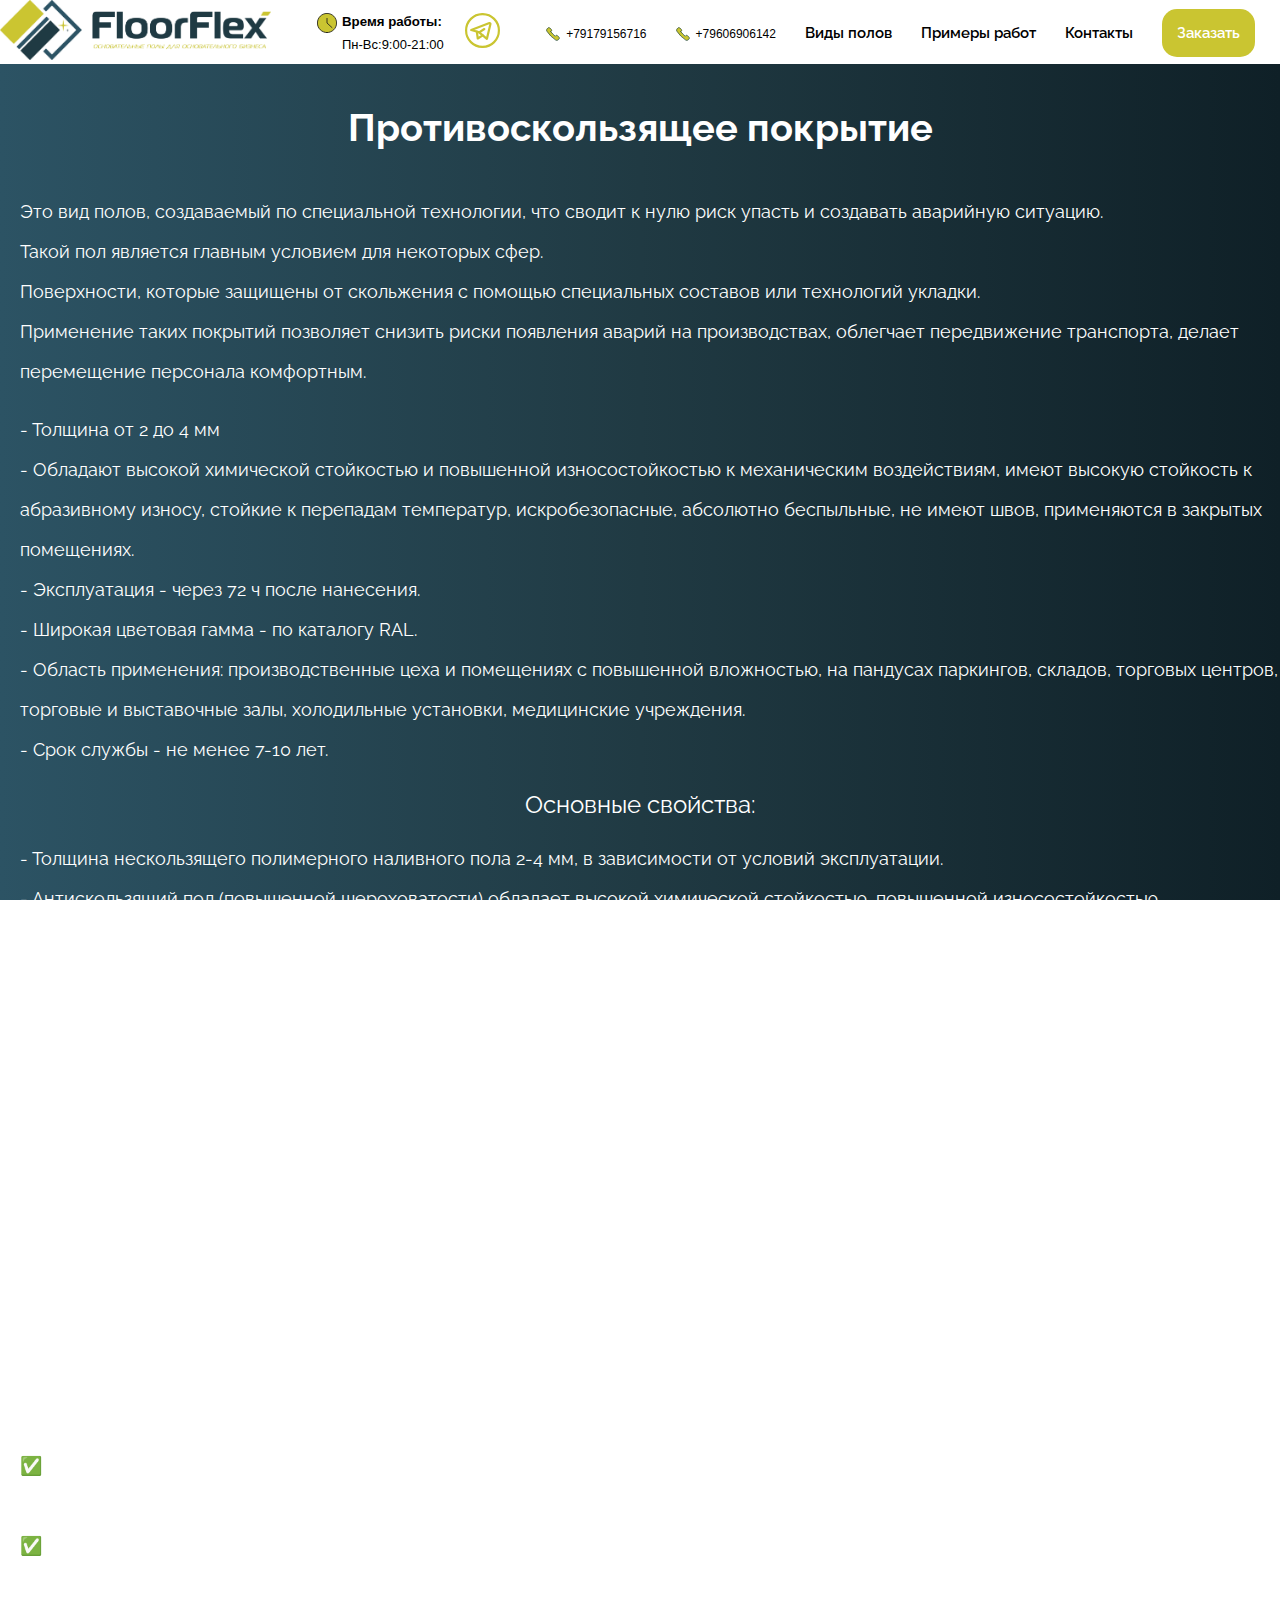
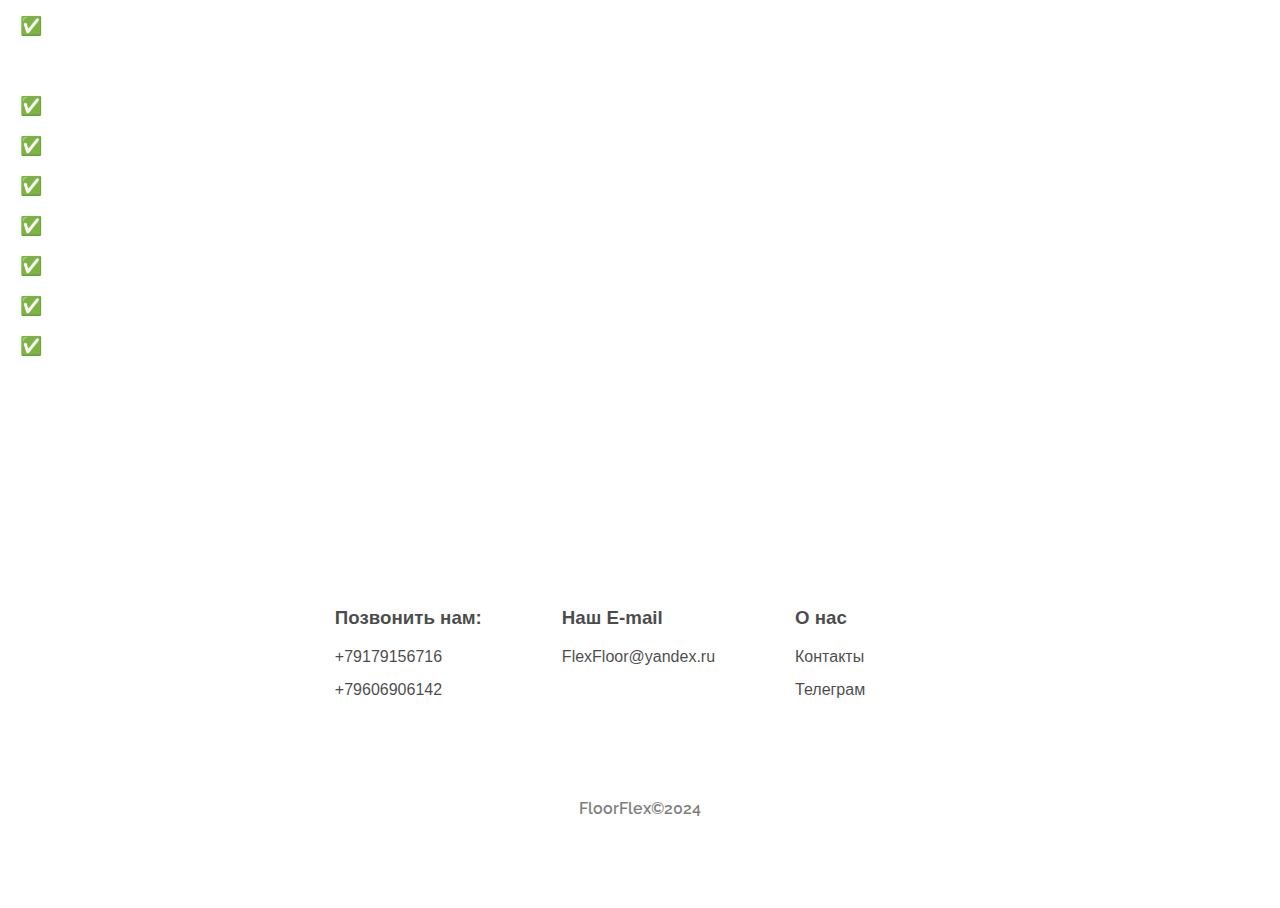
==== Antislip.html @ 3ca64475 "Предфинальная версия без адаптива" ====
<!DOCTYPE html>
<html lang="en">
<head>
    <meta charset="UTF-8">
    <meta name="viewport" content="width=device-width, initial-scale=1.0">
    <title>Полимерные полы FloorFLex</title>
    <link rel="stylesheet" href="Antislip.css">
    <link rel="icon" href="img/Favicon.png" type="image/svg+xml">
    <link href="https://fonts.googleapis.com/css2?family=Raleway:wght@100;300;400;500;600;700;800&display=swap" rel="stylesheet">
</head>
<body>
    <header>
        <div class="header2">
            <a href="index.html" id="hed">
                <img class="header__logo" src="img/Logot.jpg" alt="logo">
            </a>
        </div>
        <div class="contacts">
            <h5>Время работы:</h5>
            <span>Пн-Вс:9:00-21:00</span>
        </div>
        <div class="contacts-tg">
            <a href="https://t.me/FlexFloor"><img src="img/Telegram 2.svg" alt=""></a>

        </div>
        <div class="button">
            <a href="tel:74959999999" class="phones">+79179156716</a>
            <a href="tel:74959999999" class="phones">+79606906142</a>
            <a href="Floor.html">Виды полов</a>
            <a href="floorabout.html">Примеры работ</a>
            <a href="contacts.html">Контакты</a>
            <a href="#" class="open_pop_up">Заказать</a>
        </div>

        <div class="pop_up" id="pop_up">
            <div class="pop_up_container">
                <div class="pop_up_body" id="pop_up_body">
                    <form id="contactForm" action="sendmail.php" method="post">
                        <input type="text" name="name" placeholder="Введите имя">
                        <input type="text" name="phone" placeholder="Номер Телефона">
                        <input type="email" name="email" placeholder="Ваш-email"><br/>
                        <label for="budget2"></label>
                        <select name="floor" id="budget2">
                            <option value="">Какой пол?</option>
                            <option value="Epoxy">Эпоксидные</option>
                            <option value="Acrylic">Акриловые</option>
                            <option value="Polyurethane">Полиуретановые</option>
                        </select>
                        <button type="submit">Оставить заказ</button>
                    </form>
                    <div class="pop_up_close" id="pop_up_close">&#10006</div>
                </div>
            </div>
        </div>
    </header>
    <section class="about">
        <div class="about__images">
            <h1>Противоскользящее покрытие</h1>
            <h3> Это вид полов, создаваемый по специальной технологии, что сводит к нулю риск упасть и создавать аварийную ситуацию.<br/> Такой пол является главным условием для некоторых сфер.<br/> Поверхности, которые защищены от скольжения с помощью специальных составов или технологий укладки.<br/> Применение таких покрытий позволяет снизить риски появления аварий на производствах, облегчает передвижение транспорта, делает перемещение персонала комфортным.</h3>
            <h3>- Толщина от 2 до 4 мм<br/>- Обладают высокой химической стойкостью и повышенной износостойкостью к механическим воздействиям, имеют высокую стойкость к абразивному износу, стойкие к перепадам температур, искробезопасные, абсолютно беспыльные, не имеют швов, применяются в закрытых помещениях.<br/>- Эксплуатация - через 72 ч после нанесения.<br/>- Широкая цветовая гамма  - по каталогу RAL.<br/>- Область применения: производственные цеха и помещениях с повышенной вложностью, на пандусах паркингов, складов, торговых центров, торговые и выставочные залы, холодильные установки, медицинские учреждения.<br/>- Срок службы - не менее 7-10 лет.</h3>
            </div>
        </div>
        <div class="about__images3">
            <h2>Основные свойства:</h2>
            <h3>- Толщина нескользящего полимерного наливного пола 2-4 мм, в зависимости от условий эксплуатации.<br/>- Антискользящий пол (повышенной шероховатости) обладает высокой химической стойкостью, повышенной износостойкостью, декоративностью и долговечностью.<br/>- Преимущества высоконаполненных покрытий (высоконаполненные антискользящие полы) заключаются в более высокой стойкости к ударным нагрузкам и сопротивлении абразивному истиранию.<br/>- Высоконаполненные антискользящие полы близки по своим свойствам к полимербетонам и полимеррастворам - введение большого количества наполнителя (до 85%) позволяет резко снизить коэффициент линейного расширения покрытия, приблизив его к соответствующему показателю бетонного основания.<br/>- Поэтому, при изменении температуры всей конструкции в целом, в зоне контакта покрытия с основанием практически не возникают напряжения, которые, как правило, являются причиной трещинообразования и отслоения малонаполненных полимерных покрытий.<br/>- Относительно большая толщина слоя покрытия высоконаполненных антискользяших полов (4-8 мм) позволяет в некоторой степени компенсировать отдельные неровности основания.</h3>
        </div>
        <div class="about_polyu">
            <h1>Преимущества промышленных наливных полов</h1>
            <h3>&#9989Возможность укладки на основаниях, выполненных из различных материалов (бетона, металла, дерева, пластика, и пр.) .Это обусловлено тем, что наливной самовыравнивающийся пол обладает отличными адгезионными свойствами;<br/>&#9989Устойчивость к ударам и износостойкость, обеспечивающие долговечность покрытия (от 15 до 40 лет, в зависимости от интенсивности механических нагрузок);<br/>&#9989Монолитность и беспыльность основания. Такая полимерная стяжка полностью герметизирована и является устойчивой к внешним воздействиям;<br/>&#9989Отличная стойкость к агрессивным средам;<br/>&#9989Идеальная ровность там, где при подготовке используются специальные самовыравнивающиеся смеси;<br/>&#9989Хорошие гигиенические свойства, защищающие бетонные полы от влияния микроорганизмов, грибков и плесени;<br/>&#9989Простота ухода;<br/>&#9989Термостойкость;<br/>&#9989Пожаробезопасность;<br/>&#9989Высокие декоративные свойства.</h3>
        </div>
    </section>
    <div class="pop-up">
        <span>&times;</span>
        <img src="img/4.jpg">
    </div>
    <script src="main.js"></script>
</body>
</html>
<footer>
    <div class="footer__container">
        <div class="footer__group">
            <h3>Позвонить нам:</h3>
            <div class="footer__links">
            <a href="tel:74959999999">+79179156716</a>
            <a href="tel:74959999999">+79606906142</a>
            </div>
        </div>
        <div class="footer__group2">
            <h3>Наш E-mail</h3>
            <div class="footer__links2">
                <a href="mailto:FlexFloor@yandex.ru">FlexFloor@yandex.ru</a>
            </div>
          </div>
          <div class="footer__group3">
            <h3>О нас</h3>
            <div class="footer__links3">
                <a href="contacts.html">Контакты</a>
                <a href="https://t.me/FlexFloor">Телеграм</a>
            </div>
          </div>
    </div>
    <div class="footer__copyright">FloorFlex©2024</div>
</footer>
---- Antislip.css ----
body{
    font-family: 'Raleway', sans-serif;
    color: #FFF;
    margin: 0;
}
header{
    display: flex;
    justify-content: space-between;
    align-items: center;
    position: sticky;
    background-color: #fff;
    top: 0;
    z-index: 1;
}
.header2{
    display: flex;
    justify-content: space-between;
    align-items: center;
    position: sticky;
    background-color: #fff;
    top: 0;
}
.header__logo{
    height: 60px;
}
a{
    text-decoration: none;
    color: black;
    margin-bottom: 15px;
}
header a{
    font-size: 15px;
    font-weight: 600;
    margin-right: 25px;
    margin-bottom: auto;
}
button{
    font-family: 'Raleway', sans-serif;
    font-size: 15px;
    color: #fff;
    background-color: #213053;
    border: none;
    border-radius: 15px;
    cursor: pointer;
    box-shadow: 0 16px 36px rgb(52 213 68 / 22%);
    padding: 15px;
}
.about__info{
    max-width: 550px;
}
.about__info img{
    height: 300px;
}
.about{
    background: #0F2027;  /* fallback for old browsers */
    background: -webkit-linear-gradient(to right, #2C5364, #203A43, #0F2027);  /* Chrome 10-25, Safari 5.1-6 */
    background: linear-gradient(to right, #2C5364, #203A43, #0F2027); /* W3C, IE 10+/ Edge, Firefox 16+, Chrome 26+, Opera 12+, Safari 7+ */
    background-repeat: no-repeat;
    background-position: center center;
    background-attachment: fixed;
    background-size: cover;
    -o-background-size: cover;
    -moz-background-size: cover;
    -webkit-background-size:cover;
}
.about h1{
    font-size: 70px;
    line-height: 76px;
}
.about p{
    font-size: 18px;
    line-height: 30px;
    opacity: 0.8;
}
.about button{
    font-size: 18px;
    border-radius: 20px;
    padding: 20px 25px;
    margin-top: 20px;
}
.about{
    padding-top: 1px;
    padding-bottom: 115px;
}
.about h3{
    font-weight: normal
}
.form__container{
    width: 550px;
}
.form{
    background-color: #1d263a;
    color: #fff;
    padding: 11px;
    text-align: center;
    display: flex;
    justify-content: center;
}
.form h1{
    font-size: 48px
}
.form p{
    font-size: 18px;
    opacity: 0.65;
}
.form__group{
    display: flex;
    flex-direction: column;
    text-align: left;
}
.container{
    display: flex;
    flex-direction: column;
    justify-content: space-evenly;
}
.form form{
    display: grid;
    grid-gap: 20px;
    margin-top: 60px;
}
.form label{
    font-size: 18px;
    font-weight: 600;
    margin-bottom: 15px;
}
.form input{
    font-size: 18px;
    color: #213053;
    height: 60px;
    padding-bottom: 0;
    padding-top: 0;
    padding-left: 20px;
    padding-right: 20px;
    border-radius: 15px;
    border-radius: none;
}
.form select{
    font-size: 18px;
    color: #213053;
    height: 60px;
    padding-bottom: 0;
    padding-top: 0;
    padding-left: 20px;
    padding-right: 20px;
    border-radius: 15px;
    border-radius: none;
}
.form__submit{
    font-size: 18px;
    font-weight: 600;
    margin-top: 40px;
}
select{
    appearance: none;
}
input{
    outline: none;
}
footer{
    margin-top: 90px;
    margin-bottom: 90px;
    margin-left: 20px;
    margin-right: 20px;
    font-weight: 600;
    font-size: 16px;
    background-color: #fff;
}
.footer__container{
    display: flex;
    justify-content: center;
    font-family: sans-serif;
    font-weight: lighter;
}
button:hover{
    transition-timing-function: ease-in;
    background-color: #f6980c;
    box-shadow: 0 16px 36px rgb(246 152 12 / 22%);
    transition: 0.3s;
}
.footer__copyright{
    margin-top: 40px;
    text-align: center;
    opacity: 0.5;
    color: #000;
}
.footer__group{
    margin-right: 80px;
    opacity: 0.7;
    margin-bottom: 30px;
}
.footer__group2{
    margin-right: 80px;
    opacity: 0.7;
    margin-bottom: 30px;
}
.footer__group3{
    margin-right: 80px;
    opacity: 0.7;
    margin-bottom: 30px;
}
.footer__links{
    display: flex;
    flex-direction: column;
    margin-bottom: 15px;
}
.footer__links2{
    display: flex;
    flex-direction: column;
    margin-bottom: 15px;
}
.footer__links3{
    display: flex;
    flex-direction: column;
    margin-bottom: 15px;
}
.gallery{
    overflow: hidden;
    padding: 2rem 0;
    text-align: center;
    background-image: url();
}
.gallery .img{
    width: 100%;
    max-width: 34rem;
    height: 22rem;
    display: inline-block;
    overflow: hidden;
    border: .1rem solid #fff;
    margin: 1rem;
    cursor: pointer;
    border-radius: 15px;
}
.gallery .img img{
    width: 100%;
    height: 100%;
    object-fit: cover;
    transition: 0.3s;
    
}
.gallery .img img:hover{
    transform: scale(1.2);
}
.pop_up {
    display: none;
    position: fixed;
    left: 50%;
    top: 50%;
    transform: translate(-50%, -50%);
    padding: 20px;
    z-index: 2;
    background: rgba(0, 0, 0, .8);
    width: 100%;
    height: 100%;
  }
  
  .active {
    display: block;
  }
  .open_pop_up{
    font-family: 'Raleway', sans-serif;
    font-size: 15px;
    color: #fff;
    background-color: #cac531;
    border: none;
    border-radius: 15px;
    cursor: pointer;
    padding: 15px;
  }
  .open_pop_up:hover{
    transition-timing-function: ease-in;
    background-color: #FFE000;
    transition: 0.3s;
  }
  .pop_up_body{
    margin: auto;
    width: 500px;
    background-color: #213053;
    border-radius: 10px;
    text-align: center;
    padding: 50px 15px 60px 15px;
    position: relative;
    margin-top: 30px;
  }
  .pop_up_body button:hover{
    transition-timing-function: ease-in;
    background-color: #FFE000;
    transition: 0.3s;
  }
  .pop_up_body input{
    display: block;
    margin: 25px auto 0px auto;
    width: 330px;
    padding: 17px 20px;
    background-color: #fff;
    border-radius: 10px;
    border: none;
    font-weight: 500;
    font-size: 18px;
    color: black;
  }
  .pop_up_body button{
    cursor: pointer;
    display: block;
    width: 330px;
    margin: 20px auto 0px auto;
    padding: 20px 0px;
    font-weight: 500;
    font-size: 16px;
    border: none;
    color: #fff;
    border-radius: 18px;
    background-color: #cac531;
  }
  .pop_up_body select{
    display: block;
    font-size: 18px;
    color: #89909f;
    height: 60px;
    border-radius: 10px;
    width: 370px;
    margin: 0px auto 0px auto;
    padding: 17px 20px;
    font-weight: 500;
  }
  .pop_up_close{
    position: absolute;
    top: 15px;
    right: 15px;
    font-size: 21px;
    cursor: pointer;
    color: #cac531;
  }
  .pop-up{
    display: none;
  }
  .contacts{
    background-image: url(img/watch3.svg);
    background-position: left center;
    background-size: 20px 20px;
    background-repeat: no-repeat;
    padding-left: 25px;
    color: #000;
    line-height: 0px;
    margin-bottom: auto;
    font-family: sans-serif;
  }
  .contacts span{
    font-size: 13px;
  }
.phones{
    background-image: url(img/phones.svg);
    background-position: left center;
    background-size: 14px 14px;
    background-repeat: no-repeat;
    padding-left: 20px;
    font-family: sans-serif;
    font-weight: lighter;
    font-size: 12px;
}
.contacts-tg a img{
    width: 35px;
    height: 35px;
}
.footer__container{
    color: #000;
}
.about__images h4{
    font-size: 18px;
    margin-left: 20px;
    line-height: 40px;
}
.about h3{
    font-size: 18px;
    margin-left: 20px;
    line-height: 40px;
}
.about__images h1{
    display: flex;
    justify-content: center;
}
.about h1{
    font-size: 38px;
    line-height: 76px;
    text-align: center;
}
.about__images3 h2{
    display: flex;
    justify-content: center;
    font-weight: normal;
}
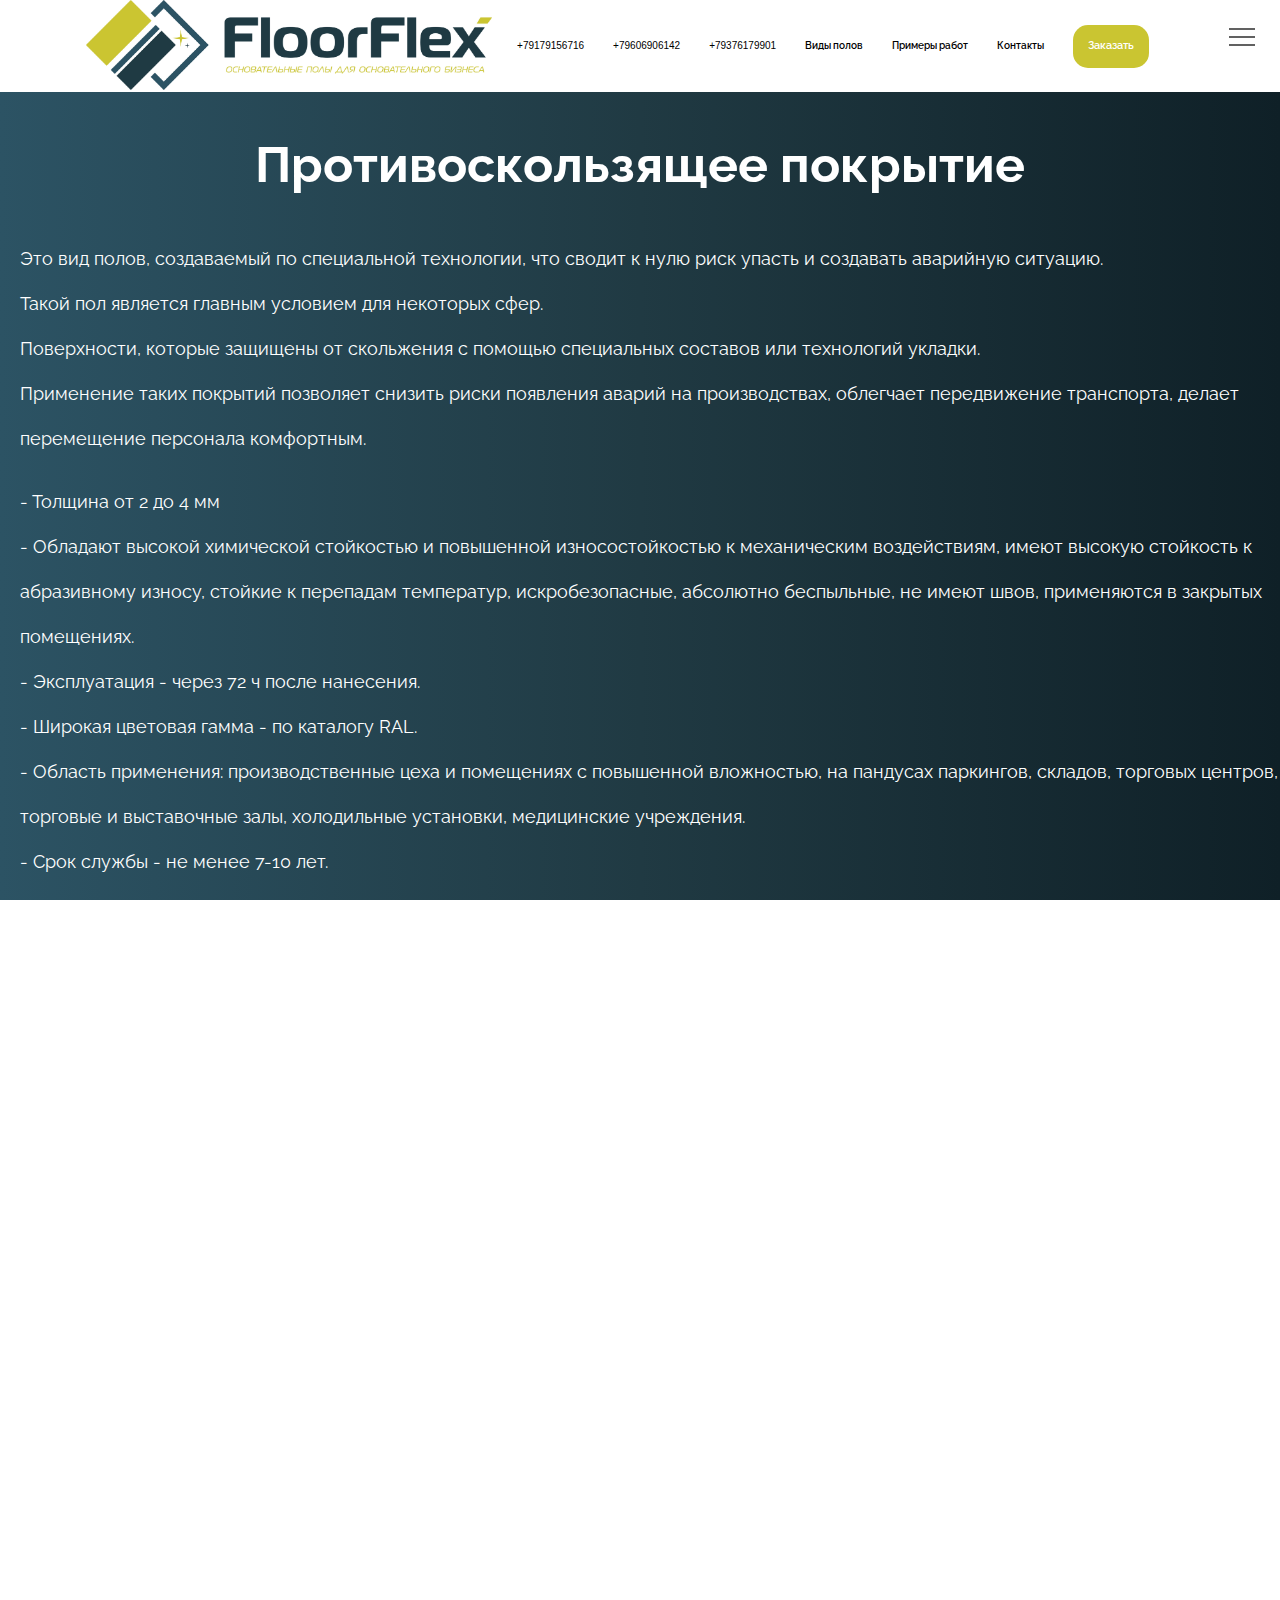
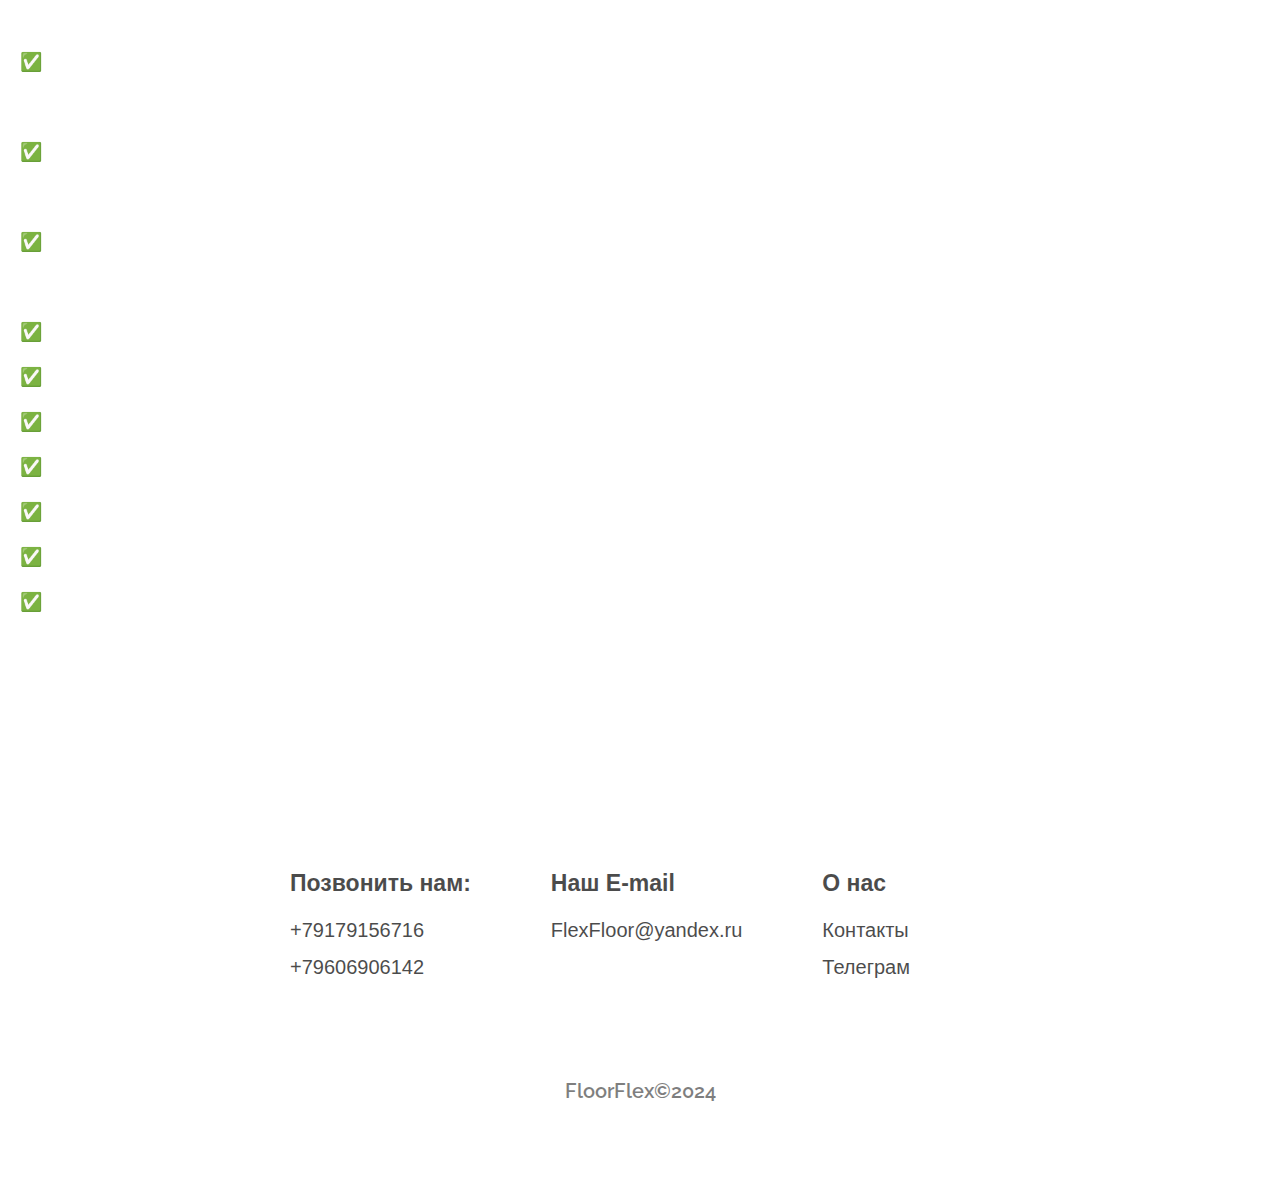
==== commit 4cdd5722: "Финал" ====
--- a/Antislip.html
+++ b/Antislip.html
@@ -15,37 +15,38 @@
                 <img class="header__logo" src="img/Logot.jpg" alt="logo">
             </a>
         </div>
-        <div class="contacts">
-            <h5>Время работы:</h5>
-            <span>Пн-Вс:9:00-21:00</span>
-        </div>
-        <div class="contacts-tg">
-            <a href="https://t.me/FlexFloor"><img src="img/Telegram 2.svg" alt=""></a>
-
-        </div>
         <div class="button">
             <a href="tel:74959999999" class="phones">+79179156716</a>
             <a href="tel:74959999999" class="phones">+79606906142</a>
+            <a href="tel:74959999999" class="phones">+79376179901</a>
             <a href="Floor.html">Виды полов</a>
             <a href="floorabout.html">Примеры работ</a>
             <a href="contacts.html">Контакты</a>
             <a href="#" class="open_pop_up">Заказать</a>
         </div>
+        <div class="hamburger-menu">
+            <input id="menu__toggle" type="checkbox" />
+            <label class="menu__btn" for="menu__toggle">
+              <span></span>
+            </label>
+        
+            <ul class="menu__box">
+              <li><a class="menu__item" href="index.html">Главная</a></li>
+                    <li><a class="menu__item" href="Floor.html">Виды полов</a></li>
+                    <li><a class="menu__item" href="floorabout.html">Примеры работ</a></li>
+                    <li><a class="menu__item" href="contacts.html">Контакты</a></li>
+                    <a href="#" class="open_pop_up">Заказать</a>
+            </ul>
+          </div>
 
         <div class="pop_up" id="pop_up">
             <div class="pop_up_container">
                 <div class="pop_up_body" id="pop_up_body">
                     <form id="contactForm" action="sendmail.php" method="post">
+                        <h1>Мы свяжемся с вами чтобы обсудить решение</h1>
                         <input type="text" name="name" placeholder="Введите имя">
                         <input type="text" name="phone" placeholder="Номер Телефона">
-                        <input type="email" name="email" placeholder="Ваш-email"><br/>
-                        <label for="budget2"></label>
-                        <select name="floor" id="budget2">
-                            <option value="">Какой пол?</option>
-                            <option value="Epoxy">Эпоксидные</option>
-                            <option value="Acrylic">Акриловые</option>
-                            <option value="Polyurethane">Полиуретановые</option>
-                        </select>
+                        <input type="email" name="email" placeholder="Ваш-email">
                         <button type="submit">Оставить заказ</button>
                     </form>
                     <div class="pop_up_close" id="pop_up_close">&#10006</div>
--- a/Antislip.css
+++ b/Antislip.css
@@ -4,21 +4,21 @@
     margin: 0;
 }
 header{
+    display: flex;
+    justify-content: center;
+    align-items: center;
+    position: sticky;
+    background-color: #fff;
+    top: 0;
+    z-index: 1;
+}
+.header2{
     display: flex;
     justify-content: space-between;
     align-items: center;
     position: sticky;
     background-color: #fff;
     top: 0;
-    z-index: 1;
-}
-.header2{
-    display: flex;
-    justify-content: space-between;
-    align-items: center;
-    position: sticky;
-    background-color: #fff;
-    top: 0;
 }
 .header__logo{
     height: 60px;
@@ -27,6 +27,46 @@
     text-decoration: none;
     color: black;
     margin-bottom: 15px;
+}
+.button a{
+    display: inline-block;
+    line-height: 1;
+    text-decoration: none; /* Убираем подчеркивание */
+    cursor: pointer;
+}
+.button  a:after{
+        background-color: #cac531; /* Цвет линии при наведении на нее курсора мыши */
+        display: block;
+        content: "";
+        height: 2px; /* Высота линии */
+        width: 0%;
+        -webkit-transition: width .3s ease-in-out;
+        -moz--transition: width .3s ease-in-out;
+        transition: width .3s ease-in-out;
+}
+.button a:hover:after,
+.button a:focus:after{
+    width: 100%;
+}
+.footer__container a{
+    display: inline-block;
+    line-height: 1;
+    text-decoration: none; /* Убираем подчеркивание */
+    cursor: pointer;
+}
+.footer__container  a:after{
+        background-color: #cac531; /* Цвет линии при наведении на нее курсора мыши */
+        display: block;
+        content: "";
+        height: 2px; /* Высота линии */
+        width: 0%;
+        -webkit-transition: width .3s ease-in-out;
+        -moz--transition: width .3s ease-in-out;
+        transition: width .3s ease-in-out;
+}
+.footer__container a:hover:after,
+.footer__container a:focus:after{
+    width: 100%;
 }
 header a{
     font-size: 15px;
@@ -333,33 +373,9 @@
   .pop-up{
     display: none;
   }
-  .contacts{
-    background-image: url(img/watch3.svg);
-    background-position: left center;
-    background-size: 20px 20px;
-    background-repeat: no-repeat;
-    padding-left: 25px;
-    color: #000;
-    line-height: 0px;
-    margin-bottom: auto;
-    font-family: sans-serif;
-  }
-  .contacts span{
-    font-size: 13px;
-  }
 .phones{
-    background-image: url(img/phones.svg);
-    background-position: left center;
-    background-size: 14px 14px;
-    background-repeat: no-repeat;
-    padding-left: 20px;
     font-family: sans-serif;
     font-weight: lighter;
-    font-size: 12px;
-}
-.contacts-tg a img{
-    width: 35px;
-    height: 35px;
 }
 .footer__container{
     color: #000;
@@ -386,5 +402,421 @@
 .about__images3 h2{
     display: flex;
     justify-content: center;
-    font-weight: normal;
+    font-weight: 800;
+}
+#menu__toggle {
+    opacity: 0;
+  }
+  #menu__toggle:checked + .menu__btn > span {
+    transform: rotate(45deg);
+  }
+  #menu__toggle:checked + .menu__btn > span::before {
+    top: 0;
+    transform: rotate(0deg);
+  }
+  #menu__toggle:checked + .menu__btn > span::after {
+    top: 0;
+    transform: rotate(90deg);
+  }
+  #menu__toggle:checked ~ .menu__box {
+    right: 0 !important;
+  }
+  .menu__btn {
+    position: fixed;
+    width: 26px;
+    height: 26px;
+    cursor: pointer;
+    z-index: 1;
+    right: 25px;
+  }
+  .menu__btn > span,
+  .menu__btn > span::before,
+  .menu__btn > span::after {
+    display: block;
+    position: absolute;
+    width: 100%;
+    height: 2px;
+    background-color: #616161;
+    transition-duration: .25s;
+  }
+  .menu__btn > span::before {
+    content: '';
+    top: -8px;
+  }
+  .menu__btn > span::after {
+    content: '';
+    top: 8px;
+  }
+  .menu__box {
+    display: block;
+    position: fixed;
+    top: 0;
+    right: -100%;
+    width: 300px;
+    height: 100%;
+    margin: 0;
+    padding: 80px 0;
+    list-style: none;
+    background-color: #ECEFF1;
+    box-shadow: 2px 2px 6px rgba(0, 0, 0, .4);
+    transition-duration: .25s;
+  }
+  .menu__item {
+    display: block;
+    padding: 12px 24px;
+    color: #333;
+    font-family: 'Roboto', sans-serif;
+    font-size: 20px;
+    font-weight: 600;
+    text-decoration: none;
+    transition-duration: .25s;
+  }
+  .menu__item:hover {
+    background-color: #CFD8DC;
+  }
+  .menu__box a.open_pop_up{
+    display: block;
+    padding: 12px 24px;
+    color: #333;
+    font-family: 'Roboto', sans-serif;
+    font-size: 20px;
+    font-weight: 600;
+    text-decoration: none;
+    transition-duration: .25s;
+  }
+@media all and (max-width:2550px){
+    .header__logo{
+        height: 140px;
+    }
+    header a{
+        font-size: 20px;
+    }
+    .open_pop_up{
+        font-size: 25px;
+    }
+    .pop_up_body{
+        width: 500px;
+        padding: 140px 80px 140px 80px;
+        margin-top: 15em;
+    }
+    .pop_up_body input{
+        width: 450px;
+        font-size: 30px;
+    }
+    .pop_up_body button{
+        width: 490px;
+        font-size: 30px;
+        margin-top: 25px;
+    }
+    .pop_up_close{
+        font-size: 35px;
+    }
+    .about h1{
+        font-size: 70px;
+    }
+    .about h3{
+        font-size: 30px;
+        line-height: 45px;
+    }
+    .about__images3 h2{
+        font-size: 35px;
+    }
+    .footer__container h3{
+        font-size: 25px;
+    }
+    .footer__container a{
+        font-size: 20px;
+    }
+    .footer__copyright{
+        font-size: 20px;
+    }
+}
+@media all and (max-width:1919px) {
+    .header__logo{
+        height: 130px;
+    }
+    header a{
+        font-size: 18px;
+    }
+    .open_pop_up{
+        font-size: 20px;
+    }
+    .pop_up_body{
+        margin-top: 10em;
+        padding: 120px 60px 120px 60px;
+    }
+    .pop_up_body input{
+        font-size: 25px;
+        width: 400px;
+    }
+    .pop_up_body button{
+        width: 440px;
+        font-size: 25px;
+    }
+    .pop_up_close{
+        font-size: 30px;
+    }
+    .about h1{
+        font-size: 65px;
+    }
+    .about h3{
+        font-size: 25px;
+    }
+    .about__images3 h2{
+        font-size: 35px;
+    }
+    .footer__container h3{
+        font-size: 25px;
+    }
+    .footer__container a{
+        font-size: 20px;
+    }
+    .footer__copyright{
+        font-size: 20px;
+    }
+}
+@media all and (max-width:1699px) {
+    .header__logo{
+        height: 110px;
+    }
+    header a{
+        font-size: 16px;
+    }
+    .open_pop_up{
+        font-size: 18px;
+    }
+    .pop_up_body{
+        margin-top: 6em;
+        padding: 120px 60px 120px 60px;
+    }
+    .pop_up_body input{
+        font-size: 25px;
+        width: 400px;
+    }
+    .pop_up_body button{
+        width: 440px;
+        font-size: 25px;
+    }
+    .pop_up_close{
+        font-size: 30px;
+    }
+    .about h1{
+        font-size: 60px;
+    }
+    .about h3{
+        font-size: 25px;
+    }
+    .about__images3 h2{
+        font-size: 30px;
+    }
+    .footer__container h3{
+        font-size: 25px;
+    }
+    .footer__container a{
+        font-size: 20px;
+    }
+    .footer__copyright{
+        font-size: 20px;
+    }
+}
+@media all and (max-width:1499px) {
+    .header__logo{
+        height: 107px;
+    }
+    header a{
+        font-size: 13px;
+    }
+    .open_pop_up{
+        font-size: 14px;
+    }
+    .pop_up_body{
+        margin-top: 3em;
+        padding: 110px 60px 110px 60px;
+    }
+    .pop_up_body input{
+        font-size: 25px;
+        width: 400px;
+    }
+    .pop_up_body button{
+        width: 440px;
+        font-size: 25px;
+    }
+    .pop_up_close{
+        font-size: 30px;
+    }
+    .about h1{
+        font-size: 55px;
+    }
+    .about h3{
+        font-size: 20px;
+    }
+    .about__images3 h2{
+        font-size: 25px;
+    }
+    .footer__container h3{
+        font-size: 25px;
+    }
+    .footer__container a{
+        font-size: 20px;
+    }
+    .footer__copyright{
+        font-size: 20px;
+    }
+}
+@media all and (max-width:1299px) {
+    .header__logo{
+        height: 90px;
+    }
+    header a{
+        font-size: 10px;
+    }
+    .open_pop_up{
+        font-size: 11px;
+    }
+    .pop_up_body{
+        margin-top: 3em;
+        padding: 50px 60px 45px 60px;
+    }
+    .pop_up_body input{
+        font-size: 20px;
+        width: 400px;
+    }
+    .pop_up_body button{
+        width: 440px;
+        font-size: 20px;
+    }
+    .pop_up_close{
+        font-size: 25px;
+    }
+    .about h1{
+        font-size: 50px;
+    }
+    .about h3{
+        font-size: 18px;
+    }
+    .about__images3 h2{
+        font-size: 25px;
+    }
+    .footer__container h3{
+        font-size: 23px;
+    }
+    .footer__container a{
+        font-size: 20px;
+    }
+    .footer__copyright{
+        font-size: 20px;
+    }
+}
+@media all and (max-width:1099px){
+    .header__logo{
+        height: 75px;
+    }
+    header a{
+        font-size: 9px;
+    }
+    .open_pop_up{
+        font-size: 11px;
+    }
+    .pop_up_body{
+        margin-top: 2em;
+        padding: 40px 50px 40px 50px;
+    }
+    .contactForm h1{
+        font-size: 35px;
+    }
+    .pop_up_body input{
+        font-size: 20px;
+        width: 400px;
+    }
+    .pop_up_body button{
+        width: 440px;
+        font-size: 20px;
+    }
+    .pop_up_close{
+        font-size: 25px;
+    }
+    .about h1{
+        font-size: 50px;
+    }
+    .about h3{
+        font-size: 18px;
+    }
+    .about__images3 h2{
+        font-size: 25px;
+    }
+    .footer__container h3{
+        font-size: 20px;
+    }
+    .footer__container a{
+        font-size: 18px;
+    }
+    .footer__copyright{
+        font-size: 20px;
+    }
+}
+@media all and (max-width:1000px){
+    a.phones{
+        display: none;
+    }
+     a.information {
+        display:none ;
+    }
+    .button a{
+        display: none;
+    }
+    header{
+        display: flex;
+        justify-content: space-between;
+    }
+    html{
+        width: auto;
+        
+    }
+    .header__logo{
+        height: 100px;
+    }
+    .about h1{
+        font-size: 45px;
+    }
+    .about h3{
+        font-size: 18px;
+    }
+    .about__images3 h2{
+        font-size: 25px;
+    }
+    .footer__container h3{
+        font-size: 18px;
+    }
+    .footer__container a{
+        font-size: 16px;
+    }
+    .footer__copyright{
+        font-size: 18px;
+    }
+}
+@media all and (max-width:650px){
+    a.phones{
+        display: none;
+    }
+     a.information {
+        display:none ;
+    }
+    .button a{
+        display: none;
+    }
+    header{
+        display: flex;
+        justify-content: space-between;
+    }
+    html{
+        width: 1000px;
+        
+    }
+    .header__logo{
+        height: 100px;
+    }
+    .pop_up_body{
+        margin-top: 9em;
+        padding: 40px 50px 40px 50px;
+    }
 }